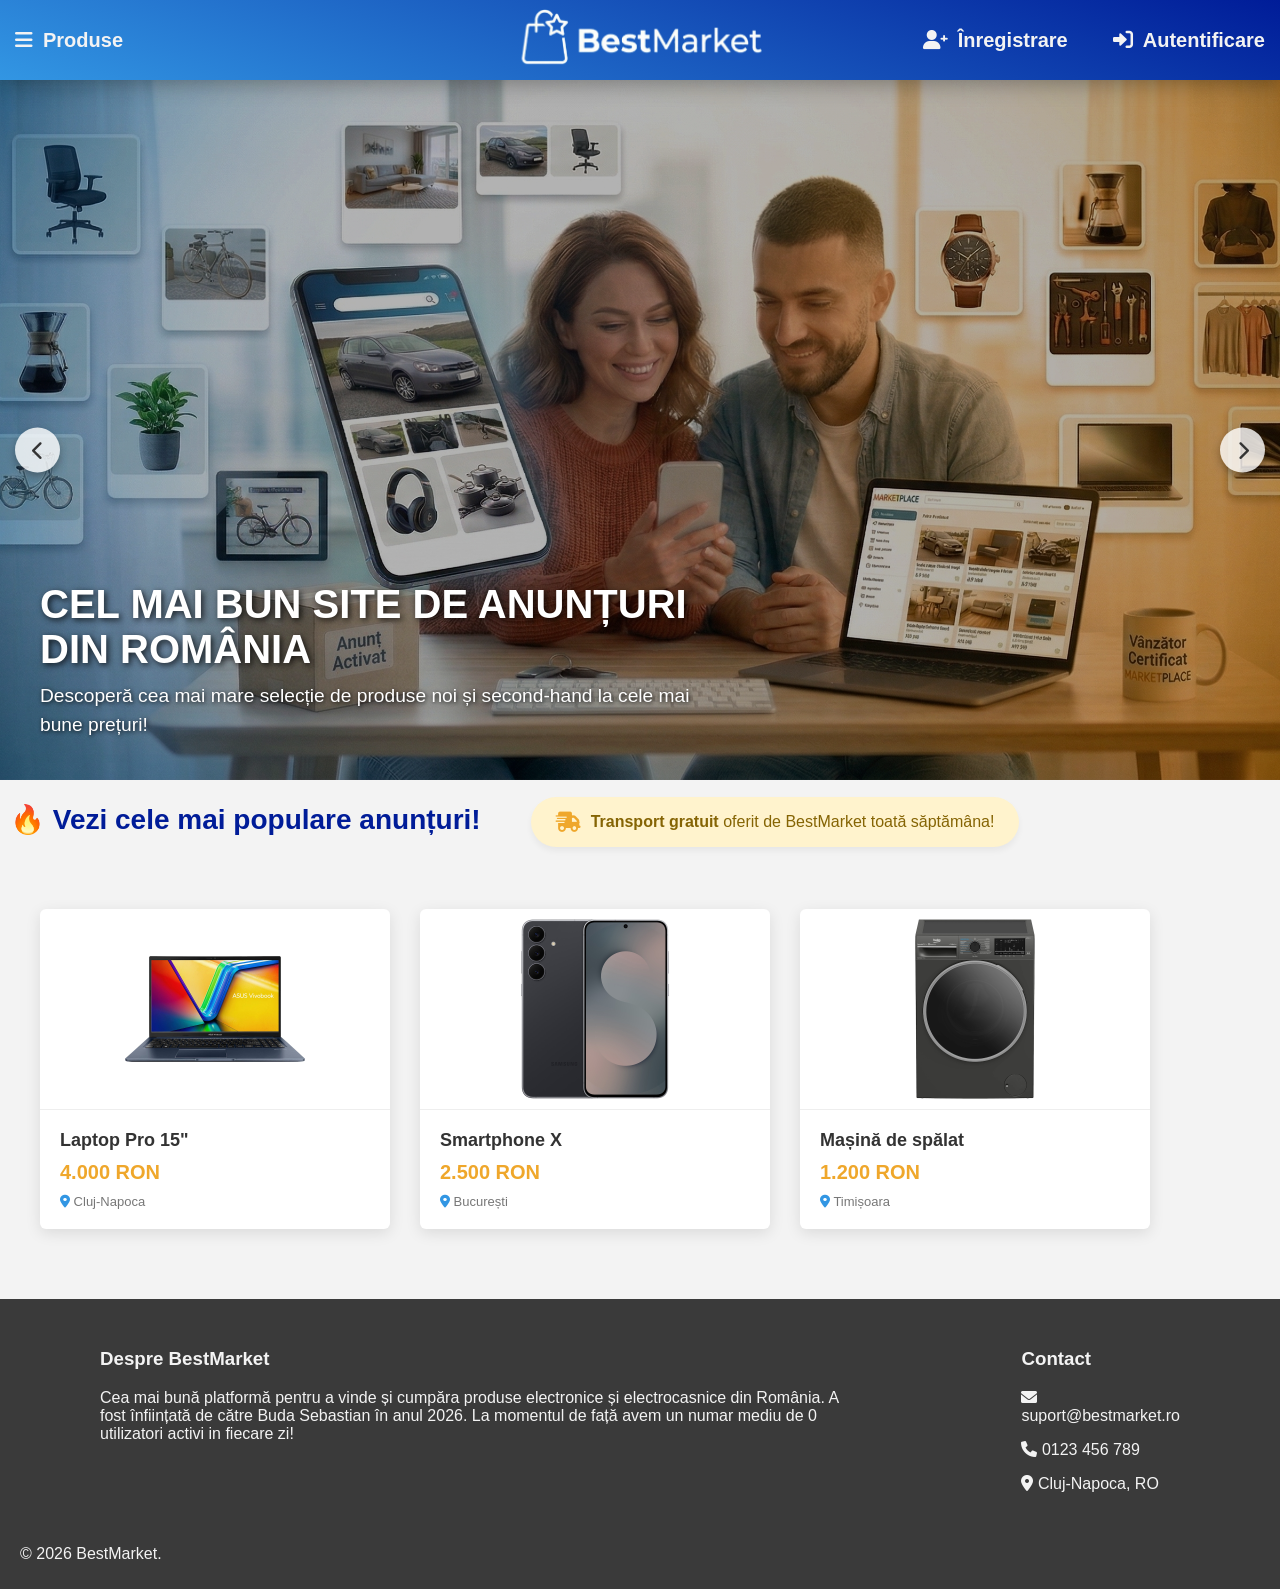
==== index.html @ 0a4f5537 "first commit" ====
<!DOCTYPE html>
<html lang="ro">

<head>
    <meta charset="UTF-8">
    <meta name="viewport" content="width=device-width, initial-scale=1.0">

    <title>BestMarket - Acasă</title>
    <link rel="stylesheet" href="CSS/home-page-styles.css">
    <link rel="stylesheet" href="CSS/general-page-styles.css">
    <link rel="stylesheet" href="https://cdnjs.cloudflare.com/ajax/libs/font-awesome/6.0.0/css/all.min.css">
    <script src="JS/banners.js" defer></script>
</head>

<body>

    <header>
        <input type="checkbox" id="menu-toggle" class="hidden-checkbox">

        <label for="menu-toggle" class="header-menu-btn" title="Deschide Meniul">
            <i class="fas fa-bars"></i>
            Produse
        </label>

        <nav class="dropdown-menu">
            <ul>
                <li>
                    <input type="checkbox" id="cat-electronice-toggle" class="hidden-checkbox">
                    <label for="cat-electronice-toggle" class="menu-item">
                        <i class="fas fa-laptop item-icon"></i> Electronice <i class="fas fa-chevron-down arrow"></i>
                    </label>
                    <ul class="submenu">
                        <li><a href="Html_5/item.html" class="submenu-option">Laptop-uri</a></li>
                        <li><a href="#" class="submenu-option">Telefoane</a></li>
                    </ul>
                </li>

                <li>
                    <input type="checkbox" id="cat-electro-toggle" class="hidden-checkbox">
                    <label for="cat-electro-toggle" class="menu-item">
                        <i class="fas fa-blender item-icon"></i> Electrocasnice <i
                            class="fas fa-chevron-down arrow"></i>
                    </label>
                    <ul class="submenu">
                        <li><a href="#" class="submenu-option">Mașini de spălat</a></li>
                        <li><a href="#" class="submenu-option">Cuptoare</a></li>
                    </ul>
                </li>


            </ul>
        </nav>

        <div class="logo-container">
            <a href="index.html">
                <img src="resources/logo.png" class="logo" alt="BestMarket Logo">
            </a>
        </div>

        <div class="header-actions">
            <a href="Html_5/register.html" class="header-menu-btn"> <i class="fas fa-user-plus"></i> Înregistrare</a>
            <a href="Html_5/login.html" class="header-menu-btn "> <i class="fas fa-sign-in-alt"></i> Autentificare</a>
        </div>

    </header>

    <main>
        <section>
            <button class="slider-btn prev" aria-label="Slide Anterior"><i class="fas fa-chevron-left"></i></button>
            <button class="slider-btn next" aria-label="Slide Următor"><i class="fas fa-chevron-right"></i></button>
            <ol class="slider-lista">
                <li class="slide active">
                    <div class="slide-text">
                        <h1>Cel mai bun site de anunțuri din România</h1>
                        <p>Descoperă cea mai mare selecție de produse noi și second-hand la cele mai bune prețuri!</p>
                    </div>
                    <a href="index.html" class="slide-link">
                        <figure class="slide-imagine">
                            <img src="resources/BestMarket.png" alt="BestMarket banner" class="banner">
                            <figcaption>Figura 1: Logo BestMarket.</figcaption>
                        </figure>
                    </a>
                </li>

                <li class="slide">
                    <div class="slide-text">
                        <h1>Descoperă gama largă de Laptopuri</h1>
                        <p>Descoperă cea mai mare selecție de laptopuri noi și second-hand împreună cu alte produse
                            electronice, toate la cele mai bune prețuri!</p>
                    </div>
                    <a href="Html_5/item.html" class="slide-link">
                        <figure class="slide-imagine">
                            <img src="resources/LaptopBanner.png" alt="Laptop banner" class="banner">
                            <figcaption>Figura 2: Banner Laptop.</figcaption>
                        </figure>
                    </a>
                </li>

                <li class="slide">
                    <div class="slide-text">
                        <h1>Postează propriul anunț</h1>
                        <p>Publică ușor anunțuri pentru produse noi sau second-hand, și găsește tot ce ai nevoie!</p>
                    </div>
                    <a href="Html_5/register.html" class="slide-link">
                        <figure class="slide-imagine">
                            <img src="resources/AddBanner.png" alt="Add banner" class="banner">
                            <figcaption>Figura 3: Banner Adaugă Anunț.</figcaption>
                        </figure>
                    </a>
                </li>
            </ol>

            <article>
                <div class="article-header-section">
                    <h2 class="titlu-sectiune">
                        Vezi cele mai populare anunțuri!
                    </h2>

                    <div class="promo-badge">
                        <i class="fas fa-shipping-fast"></i>
                        <span><strong>Transport gratuit</strong> oferit de BestMarket toată săptămâna!</span>
                    </div>
                </div>
                <div class="product-grid">

                    <a href="Html_5/item.html" class="product-card">
                        <div class="card-image-wrapper">
                            <img src="resources/Laptop1.jpg" alt="Laptop Pro" class="card-img">
                        </div>
                        <div class="card-details">
                            <h3 class="card-title">Laptop Pro 15"</h3>
                            <p class="card-price">4.000 RON</p>
                            <p class="card-location"><i class="fas fa-map-marker-alt"></i> Cluj-Napoca</p>
                        </div>
                    </a>

                    <div class="product-card">
                        <div class="card-image-wrapper">
                            <img src="resources/Smartphone1.jpg" alt="Telefon Smart" class="card-img">
                        </div>
                        <div class="card-details">
                            <h3 class="card-title">Smartphone X</h3>
                            <p class="card-price">2.500 RON</p>
                            <p class="card-location"><i class="fas fa-map-marker-alt"></i> București</p>
                        </div>
                    </div>

                    <div class="product-card">
                        <div class="card-image-wrapper">
                            <img src="resources/MasinaDeSpalat1.jpg" alt="Mașină de spălat" class="card-img">
                        </div>
                        <div class="card-details">
                            <h3 class="card-title">Mașină de spălat</h3>
                            <p class="card-price">1.200 RON</p>
                            <p class="card-location"><i class="fas fa-map-marker-alt"></i> Timișoara</p>
                        </div>
                    </div>

                </div>
            </article>
        </section>
    </main>

    <footer>
        <div class="footer-content">
            <div class="footer-section">
                <h3>Despre BestMarket</h3>
                <p>Cea mai bună platformă pentru a vinde și cumpăra produse electronice și electrocasnice din România. A
                    fost înființată de către Buda Sebastian în anul 2026. La momentul de față avem un numar mediu de 0
                    utilizatori activi in fiecare zi!
                </p>
            </div>

            <div class="footer-section">
                <h3>Contact</h3>
                <p><i class="fas fa-envelope"></i> suport@bestmarket.ro</p>
                <p><i class="fas fa-phone"></i> 0123 456 789</p>
                <p><i class="fas fa-map-marker-alt"></i> Cluj-Napoca, RO</p>
            </div>
        </div>

        <div class="footer-bottom">
            <p>&copy; 2026 BestMarket.</p>
        </div>
    </footer>

</body>

</html>
---- CSS/home-page-styles.css ----
.article-header-section {
    margin: 0px 10px 0px 10px;
    display: flex;
    align-items: center;
}

.titlu-sectiune {
    color: var(--primary-color);
    font-size: 28px;
    margin-right: 50px;
}

.titlu-sectiune::before {
    content: '🔥';
}


.promo-badge {
    display: inline-flex; 
    align-items: center;
    height: 30px;
    gap: 10px;
    background-color: #fff3cd; 
    color: #856404; 
    padding: 10px 25px;
    border-radius: 50px; 
    font-size: 16px;
    box-shadow: 0 4px 6px rgba(0,0,0,0.05); 
    animation: puls 2s infinite alternate;
    margin: 10px 0px 5px 0px;
}

.promo-badge i {
    font-size: 20px;
    color: var(--secondary-color);
}


/* CARDS */
.product-grid {
    display: flex;
    flex-wrap: wrap;
    gap: 30px;
    margin-top: 30px;
    margin-bottom: 50px;
    padding: 20px 40px 20px 40px;
}

.product-card {
    width: 350px;
    background-color: var(--bg-color-light);
    border-radius: 6px;
    box-shadow: 0 4px 15px rgba(0, 0, 0, 0.1);
    overflow: hidden;
    transition: transform 0.3s ease, box-shadow 0.3s ease;
    display: flex;
    flex-direction: column;
}

.product-card:hover {
    transform: translateY(-8px);
    box-shadow: 0 12px 25px rgba(0, 0, 0, 0.2);
}

.card-image-wrapper {
    position: relative;
    width: 100%;
    height: 200px;
    border-bottom: 1px solid #eee;
}

.card-img {
    width: 100%;
    height: 100%;
    object-fit: contain;
    padding: 10px;
    box-sizing: border-box;
}

.card-details {
    padding: 20px;
    text-align: left;
}

.card-title {
    margin: 0 0 10px 0;
    font-size: 18px;
    color: var(--text-color-dark);
}

.card-price {
    margin: 0 0 10px 0;
    font-size: 20px;
    font-weight: bold;
    color: var(--secondary-color);
}

.card-location {
    margin: 0;
    font-size: 13px;
    color: #777;
}

.card-location i {
    color: var(--primary-comp-color);
}

@media screen and (max-width: 800px) {
    .product-card {
        width: 100%; 
    }
}

/* --------------------------------------------- banner list --------------------------------------------- */

.slider-lista {
    list-style-type: none; 
    margin: 0;
    padding: 0;
    position: relative;
    width: 100%;
    height: 700px;
    overflow: hidden;
}

.slide {
    position: absolute;
    top: 0;
    left: 0;
    width: 100%;
    height: 100%;
    opacity: 0;
    visibility: hidden;
    transition: opacity 0.9s ease, visibility 0.8s ease; 
}

.slide.active {
    opacity: 1;
    visibility: visible;
}

.slide-link, .slide-imagine {
    display: block;
    margin: 0;
    width: 100%;
    height: 100%;
}

.banner {
    width: 100%;
    height: 100%;
    object-fit: cover; 
    filter: brightness(0.7);
}

figcaption {
    display: none;
}

.slide-text {
    position: absolute;
    bottom: 40px;
    left: 40px;
    z-index: 10;
    color: #ffffff;
    max-width: 650px;
    pointer-events: none;
}

.slide-text h1 {
    font-size: 2.5rem;
    font-family: 'Arial', sans-serif;
    margin: 0 0 10px 0;
    text-transform: uppercase;
    text-shadow: 2px 2px 6px rgba(0, 0, 0, 0.8);
}

.slide-text p {
    font-size: 1.2rem;
    font-family: 'Arial', sans-serif;
    margin: 0;
    line-height: 1.5;
    text-shadow: 1px 1px 4px rgba(0, 0, 0, 0.9);
}

/* ------------------------------------------ banner list buttons ------------------------------------------ */
.slider-btn {
    position: absolute;
    top: 50%;
    transform: translateY(-50%);
    z-index: 10;
    width: 45px;
    height: 45px;
    background: rgba(255, 255, 255, 0.8);
    border: none;
    border-radius: 50%;
    cursor: pointer;
    box-shadow: 0 4px 8px rgba(0, 0, 0, 0.3);
    display: flex;
    justify-content: center;
    align-items: center;
    font-size: 1.2rem;
    color: #333;
    transition: 0.2s;
}

.slider-btn.prev {
    left: 15px;
}

.slider-btn.next {
    right: 15px;
}

.slider-btn:hover {
    background: #fff;
    transform: translateY(-50%) scale(1.1);
}
---- CSS/general-page-styles.css ----
/* GLOBAL VARIABLES */
:root {
    --primary-color: #001c98;
    --primary-comp-color: #3296e3;
    --secondary-color: #efa72b;
    --bg-color-light: white;
    --bg-color: #f3f3f3;
    --bg-color-dark: #cdcdcd;
    --text-color-dark: #333;
    --text-color-light: #f3f3f3;
    --footer-bg: #3a3a3a;
    --text-font: sans-serif;
}

/* --------------------------------------------- BODY --------------------------------------------- */

body {
    margin: 0px;
    padding: 0px;
    background-color: var(--bg-color);
    font-family: var(--text-font);
    color: var(--text-color-dark);
}

/* --------------------------------------------- HEADER ---------------------------------------------*/
header {
    background: linear-gradient(200deg, var(--primary-color), var(--primary-comp-color));
    display: flex;
    justify-content: space-between;
    align-items: center;
    position: sticky;
    top: 0px;
    height: 5rem;
    z-index: 100;
    box-shadow: 0 4px 20px rgba(0, 0, 0, 0.30);
    color: var(--text-color-light);
}

.logo-container {
    position: absolute;
    left: 50%;
    transform: translateX(-50%);
    display: flex;
    align-items: center;
}

.logo {
    height: 4rem;
}

.logo:hover {
    animation: puls 0.4s infinite alternate;
    cursor: pointer;
}

@keyframes puls {
    0% {
        transform: scale(1);
    }

    100% {
        transform: scale(1.1);
    }
}

.header-actions {
    height: 100%;
    display: flex;
    gap: 15px;
    align-items: center;
}

a {
    text-decoration: none;
}

/* --------------------------------------------- MENU */

.hidden-checkbox {
    display: none;
}

.header-menu-btn {
    height: 100%;
    font-size: 20px;
    font-weight: bold;
    cursor: pointer;
    display: flex;
    align-items: center;
    gap: 10px;
    padding: 0px 15px 0px 15px;
    transition: background-color 0.3s;
    color: var(--text-color-light);
}


.header-menu-btn:hover {
    background-color: rgba(255, 255, 255, 0.2);
}

.dropdown-menu {
    color: var(--text-color-dark);
    position: absolute;
    top: 100%;
    width: 280px;
    background-color: var(--bg-color);
    box-shadow: 0px 8px 20px rgba(0, 0, 0, 0.4);
    display: none;
    flex-direction: column;
    text-align: left;
}

#menu-toggle:checked~.dropdown-menu {
    display: flex;
    animation: dropDownMenu 0.3s ease-out forwards;
}

@keyframes dropDownMenu {
    from {
        opacity: 0;
        transform: translateY(-15px);
    }

    to {
        opacity: 1;
        transform: translateY(0);
    }
}

ul {
    list-style: none;
    padding: 0;
    margin: 0;
}

.menu-item {
    display: flex;
    align-items: center;
    padding: 15px 20px;
    text-decoration: none;
    font-size: 16px;
    cursor: pointer;
    border-left: 0px solid transparent;
    transition: background-color 0.3s ease, border-left 0.3s ease;
}

.menu-item:hover {
    background-color: #f0f0f0;
    border-left: 8px solid var(--secondary-color);
}


.item-icon {
    width: 25px;
    text-align: center;
    margin-right: 12px;
    color: var(--primary-comp-color);
}

.arrow {
    margin-left: auto;
    font-size: 12px;
    color: #999;
}

.submenu {
    display: none;
    flex-direction: column;
    overflow: hidden;
    padding-left: 55px;
    font-size: 14px;
    border-left: none;
}

.submenu-option {
    color: var(--text-color-dark);
    padding: 10px;
    display: flex;
    transition: background-color 0.3s ease, border-right 0.3s ease;

}

.submenu-option:hover {
    background-color: #f0f0f0;
    border-right: 8px solid var(--secondary-color);
}

#cat-electronice-toggle:checked~.submenu,
#cat-electro-toggle:checked~.submenu {
    display: flex;
    animation: slideDown 0.4s ease forwards;
}

@keyframes slideDown {
    from {
        max-height: 0;
        opacity: 0;
    }

    to {
        max-height: 200px;
        opacity: 1;
    }
}

/* --------------------------------------------- FOOTER --------------------------------------------- */
footer {
    background-color: var(--footer-bg);
    color: var(--text-color-light);
    padding: 30px 20px 10px;
}

.footer-content {
    display: flex;
    margin: 0 auto;
    justify-content: space-between;
}

.footer-section {
    padding: 0rem 5rem 0rem 5rem;
    margin-bottom: 20px;

}

@media screen and (max-width: 600px) {

    .header-actions .header-menu-btn {
        font-size: 0;
        padding: 10px;
    }

    .header-actions .header-menu-btn i {
        font-size: 22px;
        margin: 0;
    }

    label.header-menu-btn {
        font-size: 0 !important;
    }

    label.header-menu-btn i {
        font-size: 24px !important;
        margin: 0;
    }
    .logo {
        height: 2rem !important;
    }

    .promo-badge {
        flex-direction: column;
        text-align: center;
        padding: 15px;
        height: auto;
    }

    .footer-content {
        flex-direction: column;
        gap: 30px;
    }

    .footer-section {
        padding: 0 10px !important;
        text-align: center;
    }

}
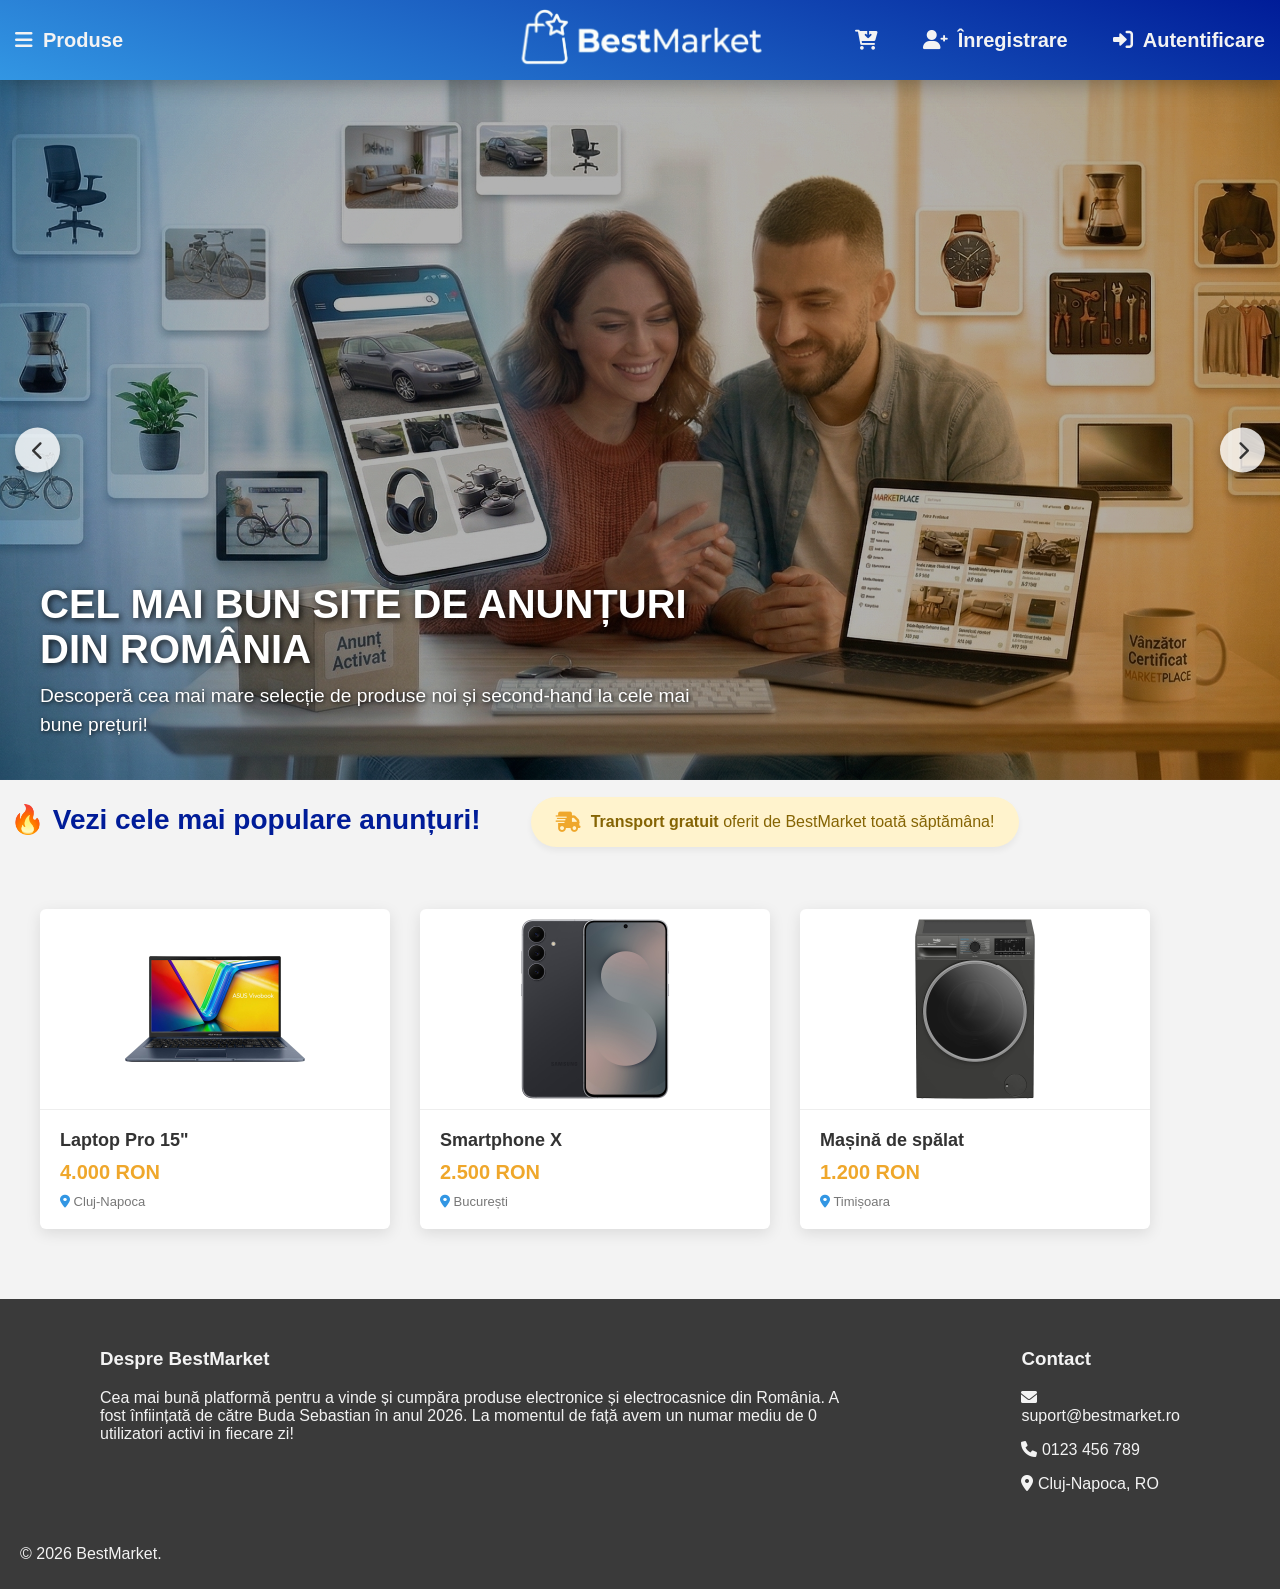
==== commit 94639fc0: "commit - cart page added" ====
--- a/index.html
+++ b/index.html
@@ -58,6 +58,7 @@
         </div>
 
         <div class="header-actions">
+            <a href="Html_5/cart.html" class="header-menu-btn "><i class="fa-solid fa-cart-arrow-down"></i></a>
             <a href="Html_5/register.html" class="header-menu-btn"> <i class="fas fa-user-plus"></i> Înregistrare</a>
             <a href="Html_5/login.html" class="header-menu-btn "> <i class="fas fa-sign-in-alt"></i> Autentificare</a>
         </div>
